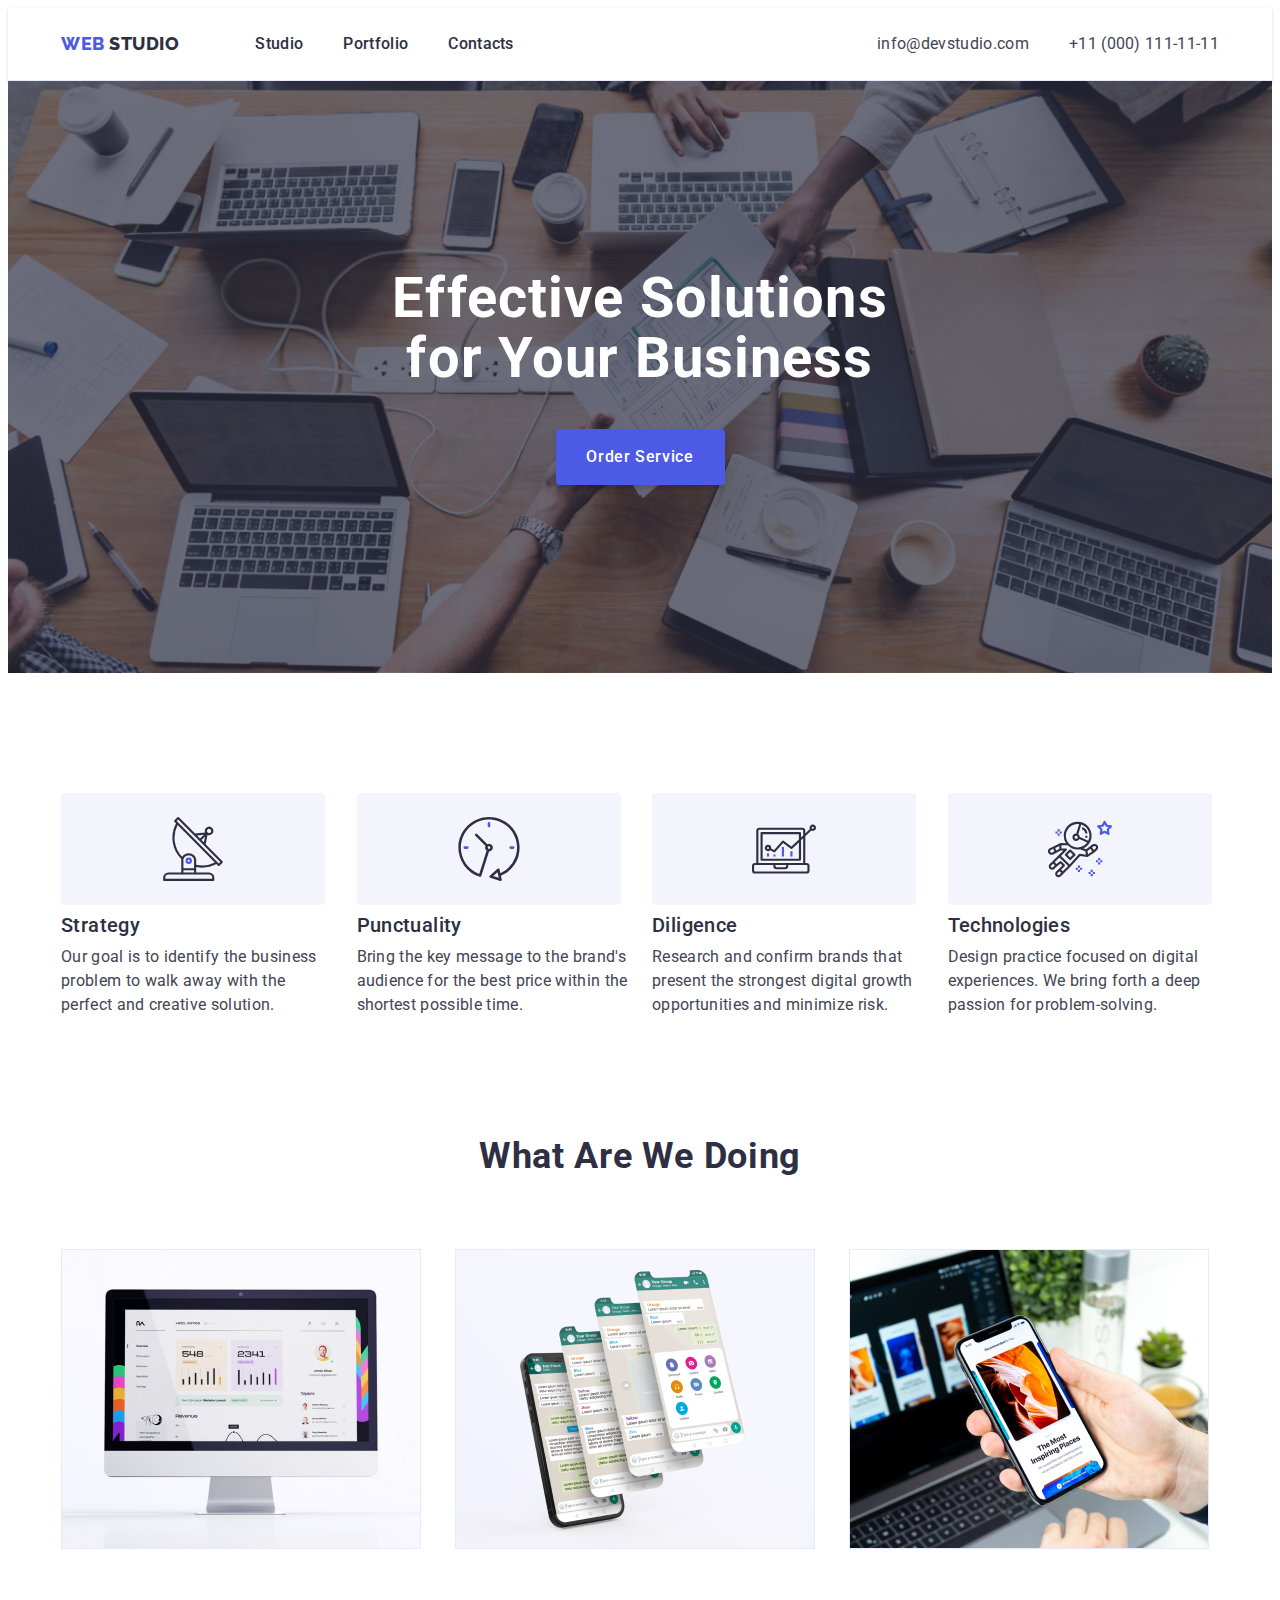
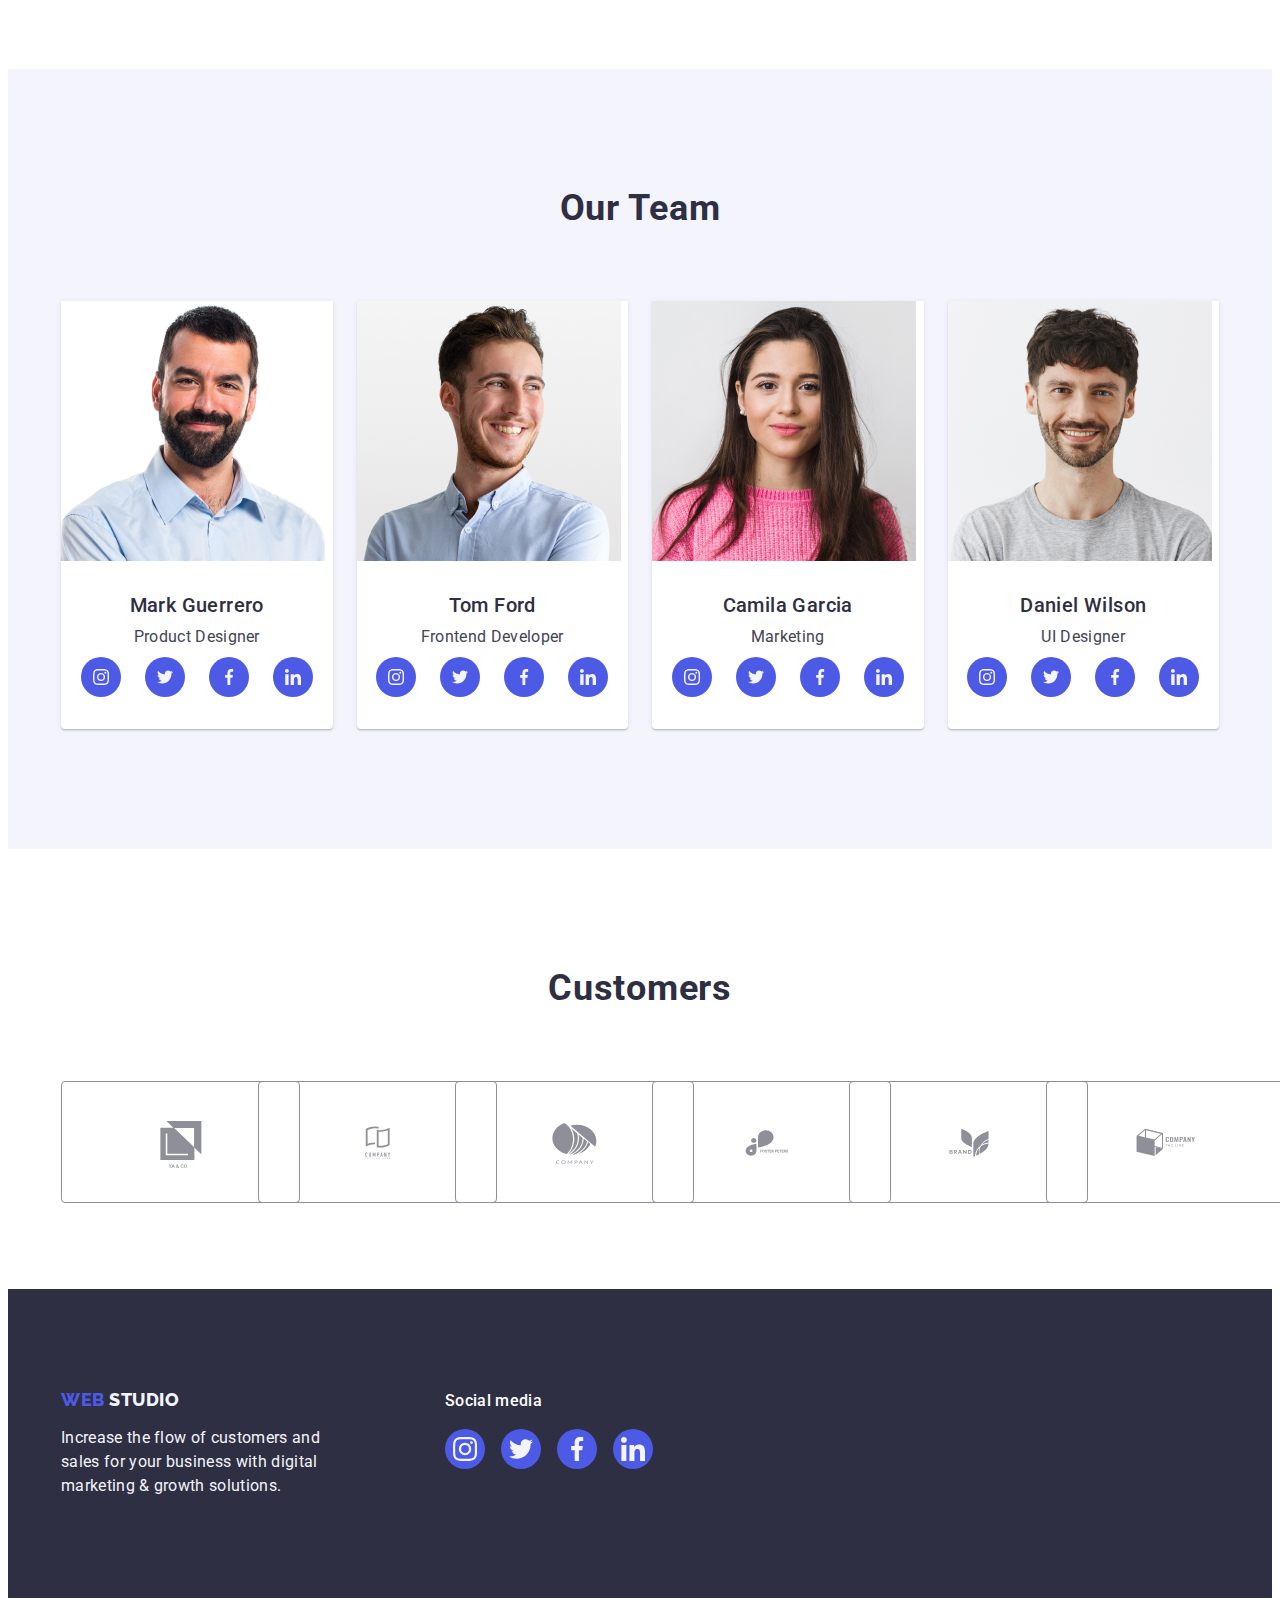
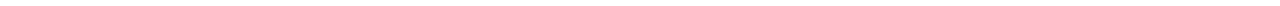
==== index.html @ b8534a58 "start" ====
<!DOCTYPE html>
<html lang="en">

<head>
    <meta charset="UTF-8">
    <meta http-equiv="X-UA-Compatible" content="IE=edge">
    <meta name="viewport" content="width=device-width, initial-scale=1.0">
    <title>WebStudio</title>

    <link rel="stylesheet" href="https://cdnjs.cloudflare.com/ajax/libs/modern-normalize/2.0.0/modern-normalize.min.css"
        integrity="sha512-4xo8blKMVCiXpTaLzQSLSw3KFOVPWhm/TRtuPVc4WG6kUgjH6J03IBuG7JZPkcWMxJ5huwaBpOpnwYElP/m6wg=="
        crossorigin="anonymous" referrerpolicy="no-referrer">
    <link rel="stylesheet" href="./css/styles.css">
    <link rel="preconnect" href="https://fonts.googleapis.com">
    <link rel="preconnect" href="https://fonts.gstatic.com" crossorigin>
    <link href="https://fonts.googleapis.com/css2?family=Raleway:wght@800&family=Roboto:wght@400;500;700&display=swap"
        rel="stylesheet">
</head>

<body>
    <header class="header">
        <div class="container header-cont">
            <nav class="header-nav">
                <a href="./index.html" class="web-logo link">
                    Web
                    <span class="logo-studio">Studio</span>
                </a>
                <ul class="nav-list list">
                    <li class="nav-list-item"><a href="./index.html" class="nav-item-text link"> Studio</a></li>
                    <li class="nav-list-item"><a href="./portfolio.html" class="nav-item-text link">Portfolio</a> </li>
                    <li class="nav-list-item"><a href="" class="nav-item-text link"> Contacts</a></li>
                </ul>
            </nav>
            <address class="address">
                <ul class="adress-list list">
                    <li class="adress-list-item"> <a href="mailto:info@devstudio.com"
                            class="adress-item-text link">info@devstudio.com</a></li>
                    <li class="adress-list-item"> <a href="tel:+110001111111" class="adress-item-text link">+11 (000)
                            111-11-11</a></li>
                </ul>
            </address>
        </div>
    </header>

    <main>

        <section class="welcome-content">
            <div class="container">
                <h1 class="welcome-title">Effective Solutions for Your Business</h1>
                <button type="button" class="top-button button">Order Service</button>
            </div>
        </section>

        <section class="benefits">
            <div class="container">
                <h2 class="hidden-text">smthng</h2>
                <ul class="benefits-list list">
                    <li class="benefits-list-item">
                        <div class="beefits-icon-bg">
                            <svg class="benefits-icon" width="64" height="64">
                                <use href="./images/icons.svg#icon-antenna"></use>
                            </svg>
                        </div>
                        <h3 class="benefits-item-title">Strategy</h3>
                        <p class="benefits-item-text">Our goal is to identify the business problem to walk away with the
                            perfect and creative solution.
                        </p>
                    </li>
                    <li class="benefits-list-item">
                        <div class="beefits-icon-bg">
                            <svg class="benefits-icon" width="64" height="64">
                                <use href="./images/icons.svg#icon-clock"></use>
                            </svg>
                        </div>
                        <h3 class="benefits-item-title">Punctuality</h3>
                        <p class="benefits-item-text">Bring the key message to the brand's audience for the best price
                            within the shortest possible
                            time.
                        </p>
                    </li>
                    <li class="benefits-list-item">
                        <div class="beefits-icon-bg">
                            <svg class="benefits-icon" width="64" height="64">
                                <use href="./images/icons.svg#icon-diagram"></use>
                            </svg>
                        </div>
                        <h3 class="benefits-item-title">Diligence</h3>
                        <p class="benefits-item-text">Research and confirm brands that present the strongest digital
                            growth
                            opportunities and minimize
                            risk.</p>
                    </li>
                    <li class="benefits-list-item">
                        <div class="beefits-icon-bg">
                            <svg class="benefits-icon" width="64" height="64">
                                <use href="./images/icons.svg#icon-astronaut"></use>
                            </svg>
                        </div>
                        <h3 class="benefits-item-title">Technologies</h3>
                        <p class="benefits-item-text">Design practice focused on digital experiences. We bring forth a
                            deep
                            passion for
                            problem-solving.
                        </p>
                    </li>
                </ul>
            </div>
        </section>

        <section class="examples">
            <div class="container">
                <h2 class="examples-title">What are we doing</h2>
                <ul class="example-list list">
                    <li class="example-list-item"><img src="./images/img_1.jpg" alt="img1" width="360"></li>
                    <li class="example-list-item"><img src="./images/img_2.jpg" alt="img2" width="360"></li>
                    <li class="example-list-item"><img src="./images/img_3.jpg" alt="img3" width="360"></li>
                </ul>
            </div>
        </section>

        <section class="team">
            <div class="container">
                <h2 class="team-title">Our Team</h2>
                <ul class="team-list list">
                    <li class="team-list-item">
                        <img src="./images/portrait1.jpg" alt="portrait1" width="264">
                        <div class="team-item-cont">
                            <h3 class="team-item-title">Mark Guerrero</h3>
                            <p class="team-item-text">Product Designer</p>
                            <ul class="team-soc-list list">
                                <li class="team-soc-item"><a href="" class="team-soc-link link" target="_blank"
                                        rel="noopener norefferer">
                                        <svg class="team-soc-icon" width="16" height="16">
                                            <use href="./images/icons.svg#icon-instagram"></use>
                                        </svg></a></li>
                                <li class="team-soc-item"><a href="" class="team-soc-link link" target="_blank"
                                        rel="noopener norefferer"><svg class="team-soc-icon" width="16" height="16">
                                            <use href="./images/icons.svg#icon-twitter"></use>
                                        </svg></a></li>
                                <li class="team-soc-item"><a href="" class="team-soc-link link" target="_blank"
                                        rel="noopener norefferer"><svg class="team-soc-icon" width="16" height="16">
                                            <use href="./images/icons.svg#icon-facebook"></use>
                                        </svg></a></li>
                                <li class="team-soc-item"><a href="" class="team-soc-link link" target="_blank"
                                        rel="noopener norefferer"><svg class="team-soc-icon" width="16" height="16">
                                            <use href="./images/icons.svg#icon-linkedin"></use>
                                        </svg></a></li>
                            </ul>
                        </div>
                    </li>
                    <li class="team-list-item">
                        <img src="./images/portrait2.jpg" alt="portrait2" width="264">
                        <div class="team-item-cont">
                            <h3 class="team-item-title">Tom Ford</h3>
                            <p class="team-item-text">Frontend Developer</p>
                            <ul class="team-soc-list list">
                                <li class="team-soc-item"><a href="" class="team-soc-link link" target="_blank"
                                        rel="noopener norefferer">
                                        <svg class="team-soc-icon" width="16" height="16">
                                            <use href="./images/icons.svg#icon-instagram"></use>
                                        </svg></a></li>
                                <li class="team-soc-item"><a href="" class="team-soc-link link" target="_blank"
                                        rel="noopener norefferer"><svg class="team-soc-icon" width="16" height="16">
                                            <use href="./images/icons.svg#icon-twitter"></use>
                                        </svg></a></li>
                                <li class="team-soc-item"><a href="" class="team-soc-link link" target="_blank"
                                        rel="noopener norefferer"><svg class="team-soc-icon" width="16" height="16">
                                            <use href="./images/icons.svg#icon-facebook"></use>
                                        </svg></a></li>
                                <li class="team-soc-item"><a href="" class="team-soc-link link" target="_blank"
                                        rel="noopener norefferer"><svg class="team-soc-icon" width="16" height="16">
                                            <use href="./images/icons.svg#icon-linkedin"></use>
                                        </svg></a></li>
                            </ul>
                        </div>
                    </li>
                    <li class="team-list-item">
                        <img src="./images/portrait3.jpg" alt="portrait3" width="264">
                        <div class="team-item-cont">
                            <h3 class="team-item-title">Camila Garcia</h3>
                            <p class="team-item-text">Marketing</p>
                            <ul class="team-soc-list list">
                                <li class="team-soc-item"><a href="" class="team-soc-link link" target="_blank"
                                        rel="noopener norefferer">
                                        <svg class="team-soc-icon" width="16" height="16">
                                            <use href="./images/icons.svg#icon-instagram"></use>
                                        </svg></a></li>
                                <li class="team-soc-item"><a href="" class="team-soc-link link" target="_blank"
                                        rel="noopener norefferer"><svg class="team-soc-icon" width="16" height="16">
                                            <use href="./images/icons.svg#icon-twitter"></use>
                                        </svg></a></li>
                                <li class="team-soc-item"><a href="" class="team-soc-link link" target="_blank"
                                        rel="noopener norefferer"><svg class="team-soc-icon" width="16" height="16">
                                            <use href="./images/icons.svg#icon-facebook"></use>
                                        </svg></a></li>
                                <li class="team-soc-item"><a href="" class="team-soc-link link" target="_blank"
                                        rel="noopener norefferer"><svg class="team-soc-icon" width="16" height="16">
                                            <use href="./images/icons.svg#icon-linkedin"></use>
                                        </svg></a></li>
                            </ul>
                        </div>
                    </li>
                    <li class="team-list-item">
                        <img src="./images/portrait4.jpg" alt="portrait4" width="264">
                        <div class="team-item-cont">
                            <h3 class="team-item-title">Daniel Wilson</h3>
                            <p class="team-item-text">UI Designer</p>
                            <ul class="team-soc-list list">
                                <li class="team-soc-item"><a href="" class="team-soc-link link" target="_blank"
                                        rel="noopener norefferer">
                                        <svg class="team-soc-icon" width="16" height="16">
                                            <use href="./images/icons.svg#icon-instagram"></use>
                                        </svg></a></li>
                                <li class="team-soc-item"><a href="" class="team-soc-link link" target="_blank"
                                        rel="noopener norefferer"><svg class="team-soc-icon" width="16" height="16">
                                            <use href="./images/icons.svg#icon-twitter"></use>
                                        </svg></a></li>
                                <li class="team-soc-item"><a href="" class="team-soc-link link" target="_blank"
                                        rel="noopener norefferer"><svg class="team-soc-icon" width="16" height="16">
                                            <use href="./images/icons.svg#icon-facebook"></use>
                                        </svg></a></li>
                                <li class="team-soc-item"><a href="" class="team-soc-link link" target="_blank"
                                        rel="noopener norefferer"><svg class="team-soc-icon" width="16" height="16">
                                            <use href="./images/icons.svg#icon-linkedin"></use>
                                        </svg></a></li>
                            </ul>
                        </div>
                    </li>
                </ul>
            </div>
        </section>

        <section class="customers">
            <div class="container customers-container">
                <h2 class="customers-title">Customers</h2>
                <ul class="customers-list list">
                    <li class="customers-item">
                        <a href="" class="customers-link link">
                            <svg class="customers-icon" width="104" height="56">
                                <use href="./images/icons.svg#icon-logo1"></use>
                            </svg>
                        </a>
                    </li>
                    <li class="customers-item">
                        <a href="" class="customers-link link">
                            <svg class="customers-icon" width="104" height="56">
                                <use href="./images/icons.svg#icon-logo2"></use>
                            </svg>
                        </a>
                    </li>
                    <li class="customers-item">
                        <a href="" class="customers-link link">
                            <svg class="customers-icon" width="104" height="56">
                                <use href="./images/icons.svg#icon-logo3"></use>
                            </svg>
                        </a>
                    </li>
                    <li class="customers-item">
                        <a href="" class="customers-link link">
                            <svg class="customers-icon" width="104" height="56">
                                <use href="./images/icons.svg#icon-logo4"></use>
                            </svg>
                        </a>
                    </li>
                    <li class="customers-item">
                        <a href="" class="customers-link link">
                            <svg class="customers-icon" width="104" height="56">
                                <use href="./images/icons.svg#icon-logo5"></use>
                            </svg>
                        </a>
                    </li>
                    <li class="customers-item">
                        <a href="" class="customers-link link">
                            <svg class="customers-icon" width="104" height="56">
                                <use href="./images/icons.svg#icon-logo6"></use>
                            </svg>
                        </a>
                    </li>
                </ul>
            </div>
        </section>

    </main>

    <footer class="footer">
        <div class="container container-footer">
            <div class="footer-info">
                <a href="./index.html" class="web-logo-footer web-logo link">
                    Web
                    <span class="logo-studio">Studio</span>
                </a>
                <p class="footer-text">Increase the flow of customers and sales for your business with digital marketing
                    &
                    growth solutions. </p>
            </div>
            <div class="footer-soc">
                <p class="footer-text footer-soc-text">Social media</p>
                <ul class="footer-soc-list list">
                    <li class="footer-soc-item"><a href="" class="footer-soc-link link" target="_blank"
                            rel="noopener norefferer">
                            <svg class="footer-soc-icon" width="24" height="24">
                                <use href="./images/icons.svg#icon-instagram"></use>
                            </svg></a></li>
                    <li class="footer-soc-item"><a href="" class="footer-soc-link link" target="_blank"
                            rel="noopener norefferer">
                            <svg class="footer-soc-icon" width="24" height="24">
                                <use href="./images/icons.svg#icon-twitter"></use>
                            </svg></a></li>
                    <li class="footer-soc-item"><a href="" class="footer-soc-link link" target="_blank"
                            rel="noopener norefferer">
                            <svg class="footer-soc-icon" width="24" height="24">
                                <use href="./images/icons.svg#icon-facebook"></use>
                            </svg></a></li>
                    <li class="footer-soc-item"><a href="" class="footer-soc-link link" target="_blank"
                            rel="noopener norefferer">
                            <svg class="footer-soc-icon" width="24" height="24">
                                <use href="./images/icons.svg#icon-linkedin"></use>
                            </svg></a></li>
                </ul>
            </div>
        </div>
    </footer>

</body>

</html>
---- css/styles.css ----
:root {
    --pressed-state-color: #404BBF;
}

body {
    font-family: 'Roboto', sans-serif;
    color: #434455;
    background-color: #fff;
}

p,
h1,
h2,
h3,
h4,
h5,
h6,
ul,
ol {
    margin: 0;
    padding: 0;
}

img {
    display: block;
}

.link {
    text-decoration: none;
}

.list {
    list-style: none;
}

.container {
    width: 1158px;
    padding: 0 15px 0;
    margin: 0 auto;
}

/* HEADER */

.header {
    border-bottom: 1px solid #e7e9fc;
    display: flex;
    box-shadow: 0px 2px 1px rgba(46, 47, 66, 0.08), 0px 1px 1px rgba(46, 47, 66, 0.16), 0px 1px 6px rgba(46, 47, 66, 0.08);
}

.header-cont {
    display: flex;
}

.web-logo {
    font-family: 'Raleway', sans-serif;
    font-weight: 800;
    font-style: normal;
    font-size: 18px;
    line-height: 1.17;
    letter-spacing: 0.03em;
    text-transform: uppercase;
    color: #4D5AE5;
    margin-right: 76px;
}

.logo-studio {
    color: #2E2F42;
}

.header-nav {
    align-items: center;
    display: flex;

}

.nav-list {
    display: flex;
    gap: 40px;

}

.nav-list-item {}

.nav-item-text {
    font-weight: 500;
    font-size: 16px;
    line-height: 1.5;
    letter-spacing: 0.02em;
    color: #2E2F42;
    padding: 24px 0;
}


.address {
    font-style: normal;
    display: flex;
    margin-left: auto;

}

.adress-list {
    padding: 24px 0;
    display: flex;
    gap: 40px;
}

.adress-list-item {}

.adress-item-text {
    font-style: normal;
    font-weight: 400;
    font-size: 16px;
    line-height: 1.5;
    letter-spacing: 0.02em;
    color: #434455;
    padding: 24px 0;
}

.nav-item-text:hover,
.nav-item-text:focus,
.adress-item-text:hover,
.adress-item-text:focus {
    color: #404BBF;
    border-bottom: 4px solid #404BBF;
    border-radius: 2px;
}

/* WELCOME CONTENT */

.welcome-content {
    background-color: #2E2F42;
    background-image: linear-gradient(rgba(46, 47, 66, 0.70), rgba(46, 47, 66, 0.70)), url(../images/welcome-img.jpg);
    background-repeat: no-repeat;
    background-position: center;
    background-size: cover;
    display: flex;
    max-width: 1440px;
    max-height: 600px;
    margin: 0 auto;
    padding: 188px 0 188px;
}

.welcome-title {
    font-size: 56px;
    line-height: 1.07;
    text-align: center;
    letter-spacing: 0.02em;
    color: #FFFFFF;
    margin: auto;
    margin-bottom: 40px;
    max-width: 496px;

}

.button {
    display: block;
    margin: 0 auto;
}

.top-button {
    font-family: 'Roboto', sans-serif;
    font-style: normal;
    font-weight: 500;
    font-size: 16px;
    line-height: 1.5;
    letter-spacing: 0.04em;
    color: #FFFFFF;
    background: #4D5AE5;
    cursor: pointer;
    box-shadow: 0px 4px 4px rgba(0, 0, 0, 0.15);
    border: none;
    border-radius: 4px;
    min-width: 169px;
    height: 56px;
}

.top-button:hover,
.top-button:focus {
    background: #404BBF;
}

/* BENEFITS*/

.benefits {
    padding: 120px 0;
}

.hidden-text {
    position: absolute;
    width: 1px;
    height: 1px;
    margin: -1px;
    border: 0;
    padding: 0;

    white-space: nowrap;
    clip-path: inset(100%);
    clip: rect(0 0 0 0);
    overflow: hidden;
}

.benefits-list {
    display: flex;
    gap: 24px
}

.benefits-list-item {
    width: calc((100% - 72px) / 4);
}

.beefits-icon-bg {
    width: 264px;
    height: 112px;
    border-radius: 4px;
    background-color: #F4F4FD;
    display: flex;
    align-items: center;
    justify-content: center;
    margin-bottom: 8px;
}

.benefits-icon {
    margin: 24px 100px;
    width: 64px;
    height: 64px;
}

.benefits-item-title {
    font-weight: 500;
    font-size: 20px;
    line-height: 1.2;
    letter-spacing: 0.02em;
    color: #2E2F42;
    margin-bottom: 8px;
}

.benefits-item-text {
    font-size: 16px;
    line-height: 1.5;
    letter-spacing: 0.02em;
    color: #434455;
}

/* EXAMPLES */

.examples {
    padding-bottom: 120px;
}

.examples-title {
    font-weight: 700;
    font-size: 36px;
    line-height: 1.11;
    text-align: center;
    letter-spacing: 0.02em;
    text-transform: capitalize;
    color: #2E2F42;
    margin-bottom: 72px;
}

.example-list {
    display: flex;
    gap: 24px;
}

.example-list-item {
    width: calc((100% - 48px) / 3);
}

/* TEAM */

.team {
    background-color: #F4F4FD;
    padding: 120px 0 120px;
}

.team-title {
    font-weight: 700;
    font-size: 36px;
    line-height: 1.11;
    text-align: center;
    letter-spacing: 0.02em;
    text-transform: capitalize;
    color: #2E2F42;
    margin-bottom: 72px;
}

.team-list {
    display: flex;
    gap: 24px;
}

.team-list-item {
    background-color: #FFFFFF;
    box-shadow: 0px 1px 6px rgba(46, 47, 66, 0.08), 0px 1px 1px rgba(46, 47, 66, 0.16), 0px 2px 1px rgba(46, 47, 66, 0.08);
    border-radius: 0px 0px 4px 4px;
    width: calc((100% - 72px) / 4);
    min-height: 380px;
}

.team-item-cont {
    padding: 32px 16px;
}

.team-item-title {
    font-weight: 500;
    font-size: 20px;
    line-height: 1.2;
    text-align: center;
    letter-spacing: 0.02em;
    color: #2E2F42;
    margin-bottom: 8px;
}

.team-item-text {
    font-size: 16px;
    line-height: 1.5;
    text-align: center;
    letter-spacing: 0.02em;
    color: #434455;
    margin-bottom: 8px;
}

.team-soc-list {
    display: flex;
    justify-content: center;
    gap: 24px;
}

.team-soc-item {
    width: 40px;
    height: 40px;

}

.team-soc-link {
    display: flex;
    width: 100%;
    height: 100%;
    background-color: #4D5AE5;
    border-radius: 50%;
    align-items: center;
    justify-content: center;
}

.team-soc-icon {
    width: 16px;
    height: 16px;
    fill: #F4F4FD;
}

.team-soc-link:hover,
.team-soc-link:focus {
    background-color: #404BBF;
}

/* CUSTOMERS */

.customers {
    padding-top: 120px;
    padding-bottom: 120px;
}

.customers-container {}

.customers-title {
    font-weight: 700;
    font-size: 36px;
    line-height: 1.11;
    text-align: center;
    letter-spacing: 0.02em;
    text-transform: capitalize;
    color: #2E2F42;
    margin-bottom: 72px;
}


.customers-list {
    display: flex;
    gap: 24px;
}

.customers-item {
    width: calc((100% - 120px) / 6);
    height: 88px;
}

.customers-link {
    width: 100%;
    height: 100%;
    border: 1px solid #8E8F99;
    border-radius: 4px;
    display: flex;
    align-items: center;
    justify-content: center;
    padding: 16px 32px;
    color: #8E8F99;
}

.customers-link:hover,
.customers-link:focus {
    border-color: #404BBF;
    color: #404BBF;
}

.customers-icon {
    width: 104px;
    height: 56px;
    fill: currentColor
}

/* ------- FOOTER ------- */

.footer {
    background-color: #2E2F42;
    padding: 100px 0;
}

.container-footer {
    display: flex;
    align-items: baseline;
}

footer [class="logo-studio"] {
    color: #F4F4FD;
}

.web-logo-footer {
    display: inline-block;
    margin-bottom: 16px;
}

.footer-text {
    font-size: 16px;
    line-height: 1.5;
    letter-spacing: 0.02em;
    color: #F4F4FD;
    width: 264px;
}

.footer-info {
    margin-right: 120px;
}

.footer-soc-text {
    font-weight: 500;
    margin-bottom: 16px;
    color: #FFFFFF;
}

.footer-soc-list {
    display: flex;
    gap: 16px;
}

.footer-soc-item {
    width: 40px;
    height: 40px;
}

.footer-soc-link {
    display: flex;
    width: 100%;
    height: 100%;
    background-color: #4D5AE5;
    border-radius: 50%;
    align-items: center;
    justify-content: center;
}

.footer-soc-icon {
    width: 24px;
    height: 24px;
    fill: #F4F4FD;
}

.footer-soc-link:hover,
.footer-soc-link:focus {
    background-color: #31D0AA;
}

/* PORTFOLIO */

.filtr {}

.button-list {
    display: flex;
    gap: 24px;
    margin-bottom: 72px;
    justify-content: center;
}

.filtr-button {
    font-family: 'Roboto', sans-serif;
    font-weight: 500;
    font-size: 16px;
    line-height: 1.5;
    text-align: center;
    letter-spacing: 0.04em;
    color: #4D5AE5;
    background-color: #F4F4FD;
    cursor: pointer;
    border: 1px solid #E7E9FC;
    border-radius: 4px;
    padding: 12px 24px;
    min-width: 70px;
    height: 48px;
}

.filtr-button:hover,
.filtr-button:focus {
    color: #ffffff;
    background: #404BBF;
    border: 1px solid transparent;
    box-shadow: 0px 3px 1px rgba(0, 0, 0, 0.1), 0px 2px 1px rgba(0, 0, 0, 0.08), 0px 2px 2px rgba(0, 0, 0, 0.12);
}

.button {}

.services {
    padding: 96px 0 120px;
}

.services-card-list {}

.services-list {
    display: flex;
    flex-wrap: wrap;
    row-gap: 48px;
    column-gap: 24px;
}

.services-list-item {
    width: calc((100% - 48px) / 3);
}

.services-link {
    display: block;
}

.services-link:hover,
.services-link:focus {
    box-shadow: 0px 2px 1px 0px rgba(46, 47, 66, 0.08), 0px 1px 1px 0px rgba(46, 47, 66, 0.16), 0px 1px 6px 0px rgba(46, 47, 66, 0.08);
}

.servises-card-text {
    border: 1px solid #E7E9FC;
    padding: 32px 16px;
    border-top: none;
}

.services-item-title {
    font-weight: 500;
    font-size: 20px;
    line-height: 1.2;
    letter-spacing: 0.02em;
    color: #2E2F42;
    margin-bottom: 8px;

}

.services-item-text {
    font-size: 16px;
    line-height: 1.5;
    letter-spacing: 0.02em;
    color: #434455;
}
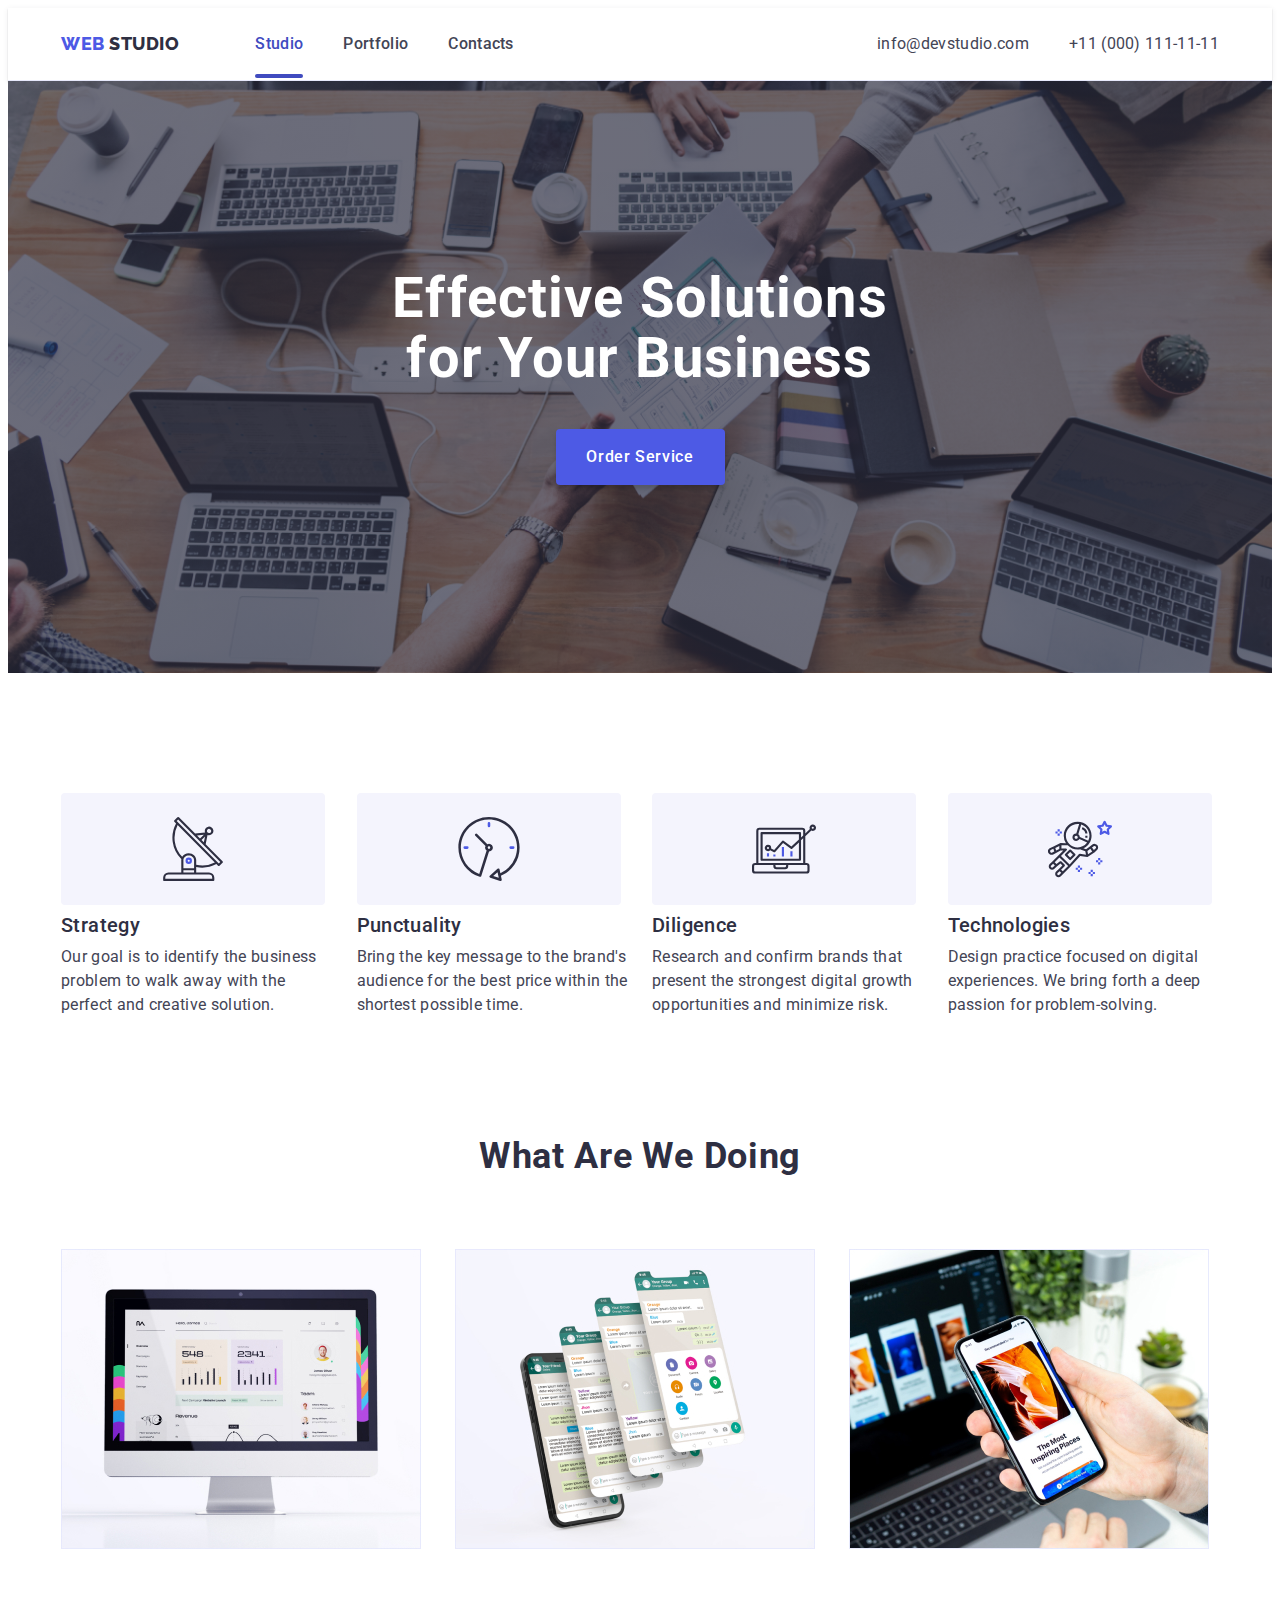
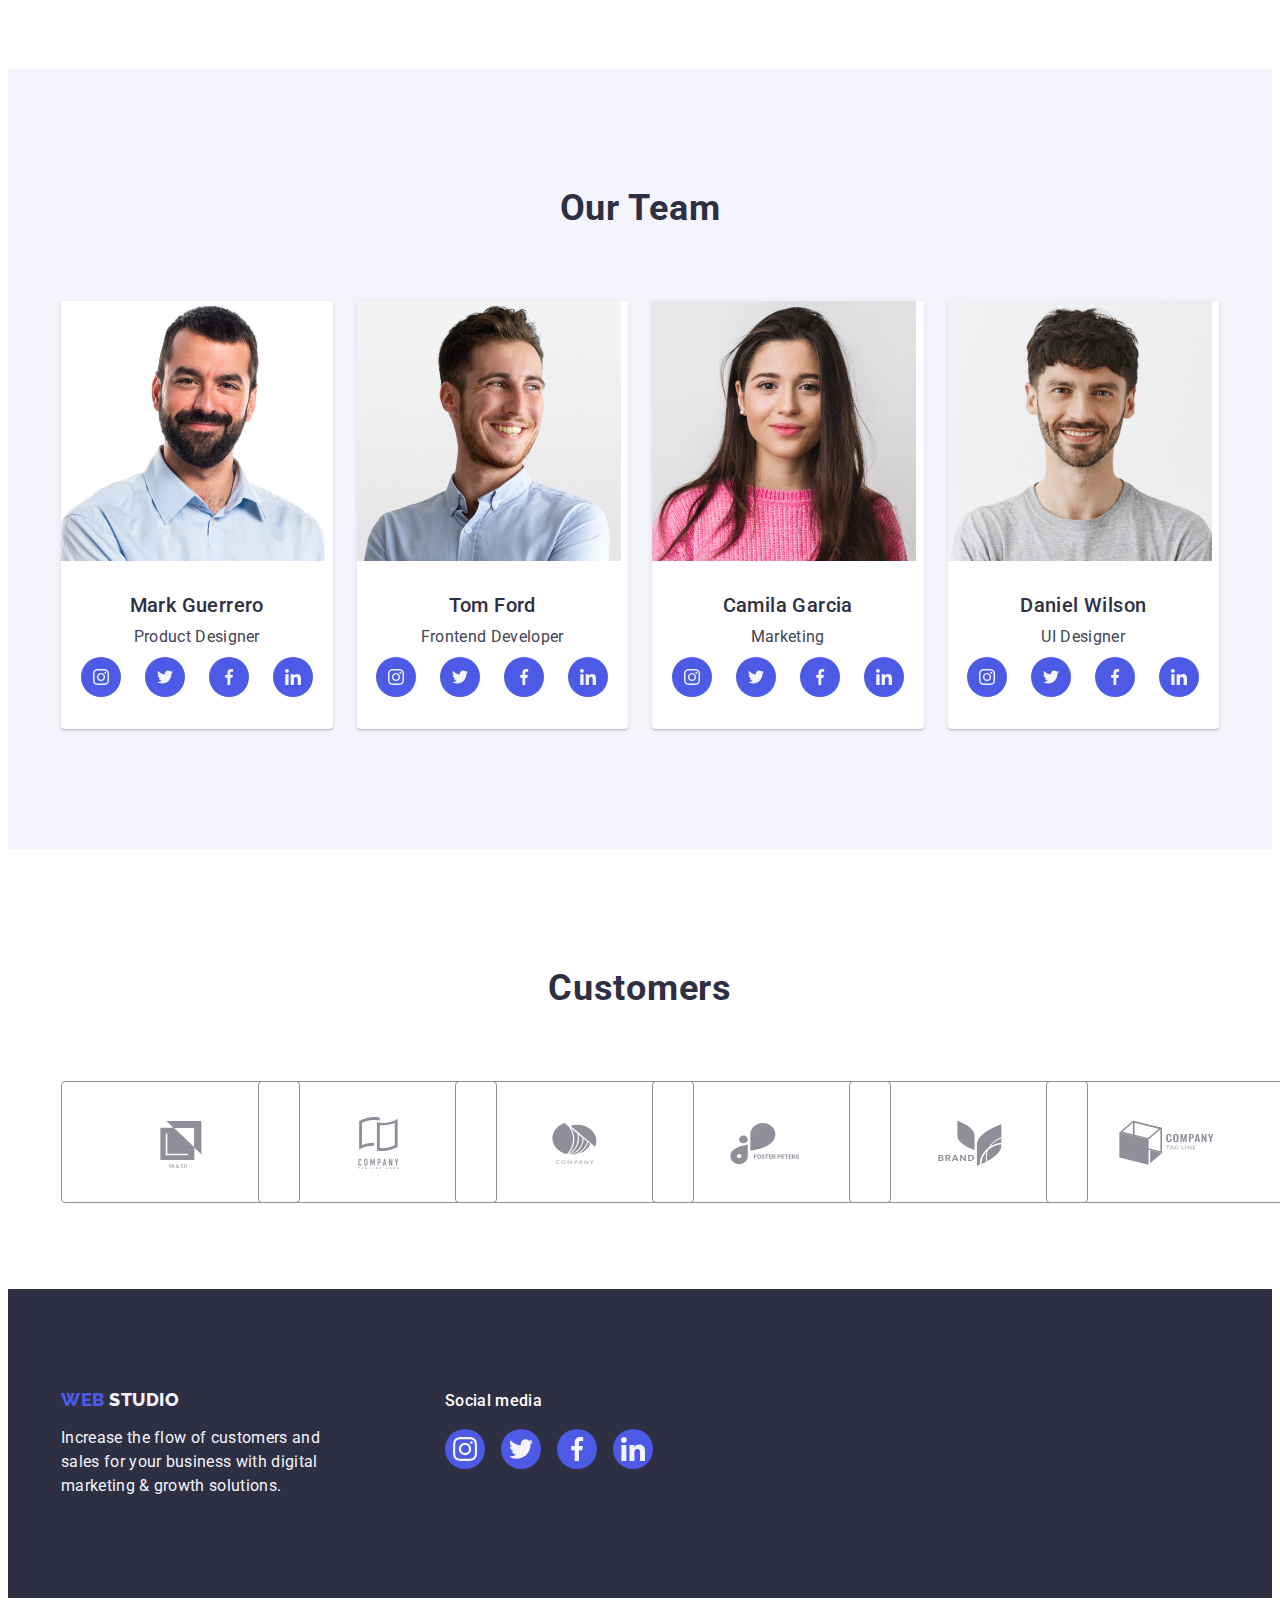
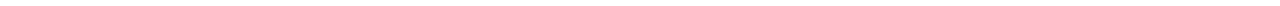
==== commit a4d20ee0: "upd4" ====
--- a/index.html
+++ b/index.html
@@ -26,7 +26,7 @@
                     <span class="logo-studio">Studio</span>
                 </a>
                 <ul class="nav-list list">
-                    <li class="nav-list-item"><a href="./index.html" class="nav-item-text link"> Studio</a></li>
+                    <li class="nav-list-item "><a href="./index.html" class="nav-item-text link active"> Studio</a></li>
                     <li class="nav-list-item"><a href="./portfolio.html" class="nav-item-text link">Portfolio</a> </li>
                     <li class="nav-list-item"><a href="" class="nav-item-text link"> Contacts</a></li>
                 </ul>
@@ -47,7 +47,7 @@
         <section class="welcome-content">
             <div class="container">
                 <h1 class="welcome-title">Effective Solutions for Your Business</h1>
-                <button type="button" class="top-button button">Order Service</button>
+                <button type="button" class="top-button button" data-modal-open>Order Service</button>
             </div>
         </section>
 
@@ -237,42 +237,42 @@
                     <li class="customers-item">
                         <a href="" class="customers-link link">
                             <svg class="customers-icon" width="104" height="56">
-                                <use href="./images/icons.svg#icon-logo1"></use>
-                            </svg>
-                        </a>
-                    </li>
-                    <li class="customers-item">
-                        <a href="" class="customers-link link">
-                            <svg class="customers-icon" width="104" height="56">
-                                <use href="./images/icons.svg#icon-logo2"></use>
-                            </svg>
-                        </a>
-                    </li>
-                    <li class="customers-item">
-                        <a href="" class="customers-link link">
-                            <svg class="customers-icon" width="104" height="56">
-                                <use href="./images/icons.svg#icon-logo3"></use>
-                            </svg>
-                        </a>
-                    </li>
-                    <li class="customers-item">
-                        <a href="" class="customers-link link">
-                            <svg class="customers-icon" width="104" height="56">
-                                <use href="./images/icons.svg#icon-logo4"></use>
-                            </svg>
-                        </a>
-                    </li>
-                    <li class="customers-item">
-                        <a href="" class="customers-link link">
-                            <svg class="customers-icon" width="104" height="56">
-                                <use href="./images/icons.svg#icon-logo5"></use>
-                            </svg>
-                        </a>
-                    </li>
-                    <li class="customers-item">
-                        <a href="" class="customers-link link">
-                            <svg class="customers-icon" width="104" height="56">
-                                <use href="./images/icons.svg#icon-logo6"></use>
+                                <use href="./images/icons.svg#icon-logo-1"></use>
+                            </svg>
+                        </a>
+                    </li>
+                    <li class="customers-item">
+                        <a href="" class="customers-link link">
+                            <svg class="customers-icon" width="104" height="56">
+                                <use href="./images/icons.svg#icon-logo-2"></use>
+                            </svg>
+                        </a>
+                    </li>
+                    <li class="customers-item">
+                        <a href="" class="customers-link link">
+                            <svg class="customers-icon" width="104" height="56">
+                                <use href="./images/icons.svg#icon-logo-3"></use>
+                            </svg>
+                        </a>
+                    </li>
+                    <li class="customers-item">
+                        <a href="" class="customers-link link">
+                            <svg class="customers-icon" width="104" height="56">
+                                <use href="./images/icons.svg#icon-logo-4"></use>
+                            </svg>
+                        </a>
+                    </li>
+                    <li class="customers-item">
+                        <a href="" class="customers-link link">
+                            <svg class="customers-icon" width="104" height="56">
+                                <use href="./images/icons.svg#icon-logo-5"></use>
+                            </svg>
+                        </a>
+                    </li>
+                    <li class="customers-item">
+                        <a href="" class="customers-link link">
+                            <svg class="customers-icon" width="104" height="56">
+                                <use href="./images/icons.svg#icon-logo-6"></use>
                             </svg>
                         </a>
                     </li>
@@ -321,6 +321,18 @@
         </div>
     </footer>
 
+    <div class="backdrop is-hidden" data-modal>
+        <div class="modal">
+            <button type="button" class="modal-close" data-modal-close>
+                <svg class="modal-close-icon" width="8" height="8">
+                    <use href="./images/icons.svg#icon-close"></use>
+                </svg>
+            </button>
+        </div>
+    </div>
+
+    <script src="./js/modal.js"></script>
+
 </body>
 
 </html>--- a/css/styles.css
+++ b/css/styles.css
@@ -82,14 +82,33 @@
 .nav-list-item {}
 
 .nav-item-text {
+    position: relative;
     font-weight: 500;
     font-size: 16px;
     line-height: 1.5;
     letter-spacing: 0.02em;
-    color: #2E2F42;
+    color: #434455;
     padding: 24px 0;
-}
-
+    transition: color 250ms cubic-bezier(0.4, 0, 0.2, 1);
+}
+
+.nav-item-text.active::after {
+    content: '';
+    position: absolute;
+    left: 0;
+    bottom: 0;
+    bottom: -1px;
+    height: 4px;
+    width: 100%;
+    background-color: #404bbf;
+    border-radius: 2px;
+    display: block;
+}
+
+.active {
+    color: #404bbf;
+    position: relative;
+}
 
 .address {
     font-style: normal;
@@ -114,6 +133,7 @@
     letter-spacing: 0.02em;
     color: #434455;
     padding: 24px 0;
+    transition: color 250ms cubic-bezier(0.4, 0, 0.2, 1);
 }
 
 .nav-item-text:hover,
@@ -121,8 +141,6 @@
 .adress-item-text:hover,
 .adress-item-text:focus {
     color: #404BBF;
-    border-bottom: 4px solid #404BBF;
-    border-radius: 2px;
 }
 
 /* WELCOME CONTENT */
@@ -165,18 +183,19 @@
     line-height: 1.5;
     letter-spacing: 0.04em;
     color: #FFFFFF;
-    background: #4D5AE5;
+    background-color: #4D5AE5;
     cursor: pointer;
     box-shadow: 0px 4px 4px rgba(0, 0, 0, 0.15);
     border: none;
     border-radius: 4px;
     min-width: 169px;
     height: 56px;
+    transition: background-color 250ms cubic-bezier(0.4, 0, 0.2, 1);
 }
 
 .top-button:hover,
 .top-button:focus {
-    background: #404BBF;
+    background-color: #404BBF;
 }
 
 /* BENEFITS*/
@@ -341,6 +360,7 @@
     border-radius: 50%;
     align-items: center;
     justify-content: center;
+    transition: background-color 250ms cubic-bezier(0.4, 0, 0.2, 1);
 }
 
 .team-soc-icon {
@@ -395,6 +415,8 @@
     justify-content: center;
     padding: 16px 32px;
     color: #8E8F99;
+    transition: border-color 250ms cubic-bezier(0.4, 0, 0.2, 1), color 250ms cubic-bezier(0.4, 0, 0.2, 1);
+    ;
 }
 
 .customers-link:hover,
@@ -466,6 +488,7 @@
     border-radius: 50%;
     align-items: center;
     justify-content: center;
+    transition: background-color 250ms cubic-bezier(0.4, 0, 0.2, 1);
 }
 
 .footer-soc-icon {
@@ -505,6 +528,10 @@
     padding: 12px 24px;
     min-width: 70px;
     height: 48px;
+    transition: color 250ms cubic-bezier(0.4, 0, 0.2, 1),
+        background-color 250ms cubic-bezier(0.4, 0, 0.2, 1),
+        border-color 250ms cubic-bezier(0.4, 0, 0.2, 1),
+        box-shadow 250ms cubic-bezier(0.4, 0, 0.2, 1);
 }
 
 .filtr-button:hover,
@@ -532,15 +559,44 @@
 
 .services-list-item {
     width: calc((100% - 48px) / 3);
+
+}
+
+.services-link:hover .service-cover-text,
+.services-link:focus .service-cover-text {
+    transform: translateY(0%)
 }
 
 .services-link {
     display: block;
+    transition: box-shadow 250ms cubic-bezier(0.4, 0, 0.2, 1);
 }
 
 .services-link:hover,
 .services-link:focus {
     box-shadow: 0px 2px 1px 0px rgba(46, 47, 66, 0.08), 0px 1px 1px 0px rgba(46, 47, 66, 0.16), 0px 1px 6px 0px rgba(46, 47, 66, 0.08);
+}
+
+.service-cover-wrap {
+    position: relative;
+    width: 360px;
+    height: 300px;
+    overflow: hidden;
+}
+
+.service-cover-text {
+    position: absolute;
+    top: 0;
+    color: #F4F4FD;
+    font-size: 16px;
+    font-family: Roboto;
+    line-height: 1.5;
+    letter-spacing: 0.32px;
+    padding: 40px 32px;
+    background-color: #4D5AE5;
+    height: 100%;
+    transform: translateY(100%);
+    transition: transform 250ms cubic-bezier(0.4, 0, 0.2, 1);
 }
 
 .servises-card-text {
@@ -564,4 +620,69 @@
     line-height: 1.5;
     letter-spacing: 0.02em;
     color: #434455;
+}
+
+
+.backdrop {
+    position: fixed;
+    width: 100%;
+    height: 100%;
+    background-color: rgba(46, 47, 66, 0.40);
+    top: 0;
+    transition: opacity 250ms cubic-bezier(0.4, 0, 0.2, 1), visibility 250ms cubic-bezier(0.4, 0, 0.2, 1);
+}
+
+.modal {
+    position: absolute;
+    top: 50%;
+    left: 50%;
+    transform: translate(-50%, -50%) scale(1);
+    transition: transform 250ms cubic-bezier(0.4, 0, 0.2, 1);
+    width: 408px;
+    min-height: 584px;
+    border-radius: 4px;
+    background: #FCFCFC;
+    box-shadow: 0px 2px 1px 0px rgba(0, 0, 0, 0.20), 0px 1px 3px 0px rgba(0, 0, 0, 0.12), 0px 1px 1px 0px rgba(0, 0, 0, 0.14);
+    padding: 24px;
+}
+
+.backdrop.is-hidden .modal {
+    transform: translate(-50%, -50%) scale(0);
+}
+
+.modal-close {
+    width: 24px;
+    height: 24px;
+    border-radius: 50%;
+    border: 1px solid rgba(0, 0, 0, 0.10);
+    background: #E7E9FC;
+    color: #2E2F42;
+    display: flex;
+    align-items: center;
+    justify-content: center;
+    position: absolute;
+    top: 24px;
+    right: 24px;
+    padding: 0;
+    cursor: pointer;
+    transition: background-color 250ms cubic-bezier(0.4, 0, 0.2, 1), border 250ms cubic-bezier(0.4, 0, 0.2, 1);
+}
+
+.modal-close:hover,
+.modal-close:focus {
+    background-color: #404bbf;
+    border: none;
+    color: #fff;
+}
+
+.modal-close-icon {
+    fill: currentColor;
+    transition: fill 250ms cubic-bezier(0.4, 0, 0.2, 1);
+}
+
+
+.is-hidden {
+    visibility: hidden;
+    opacity: 0;
+    pointer-events: none;
 }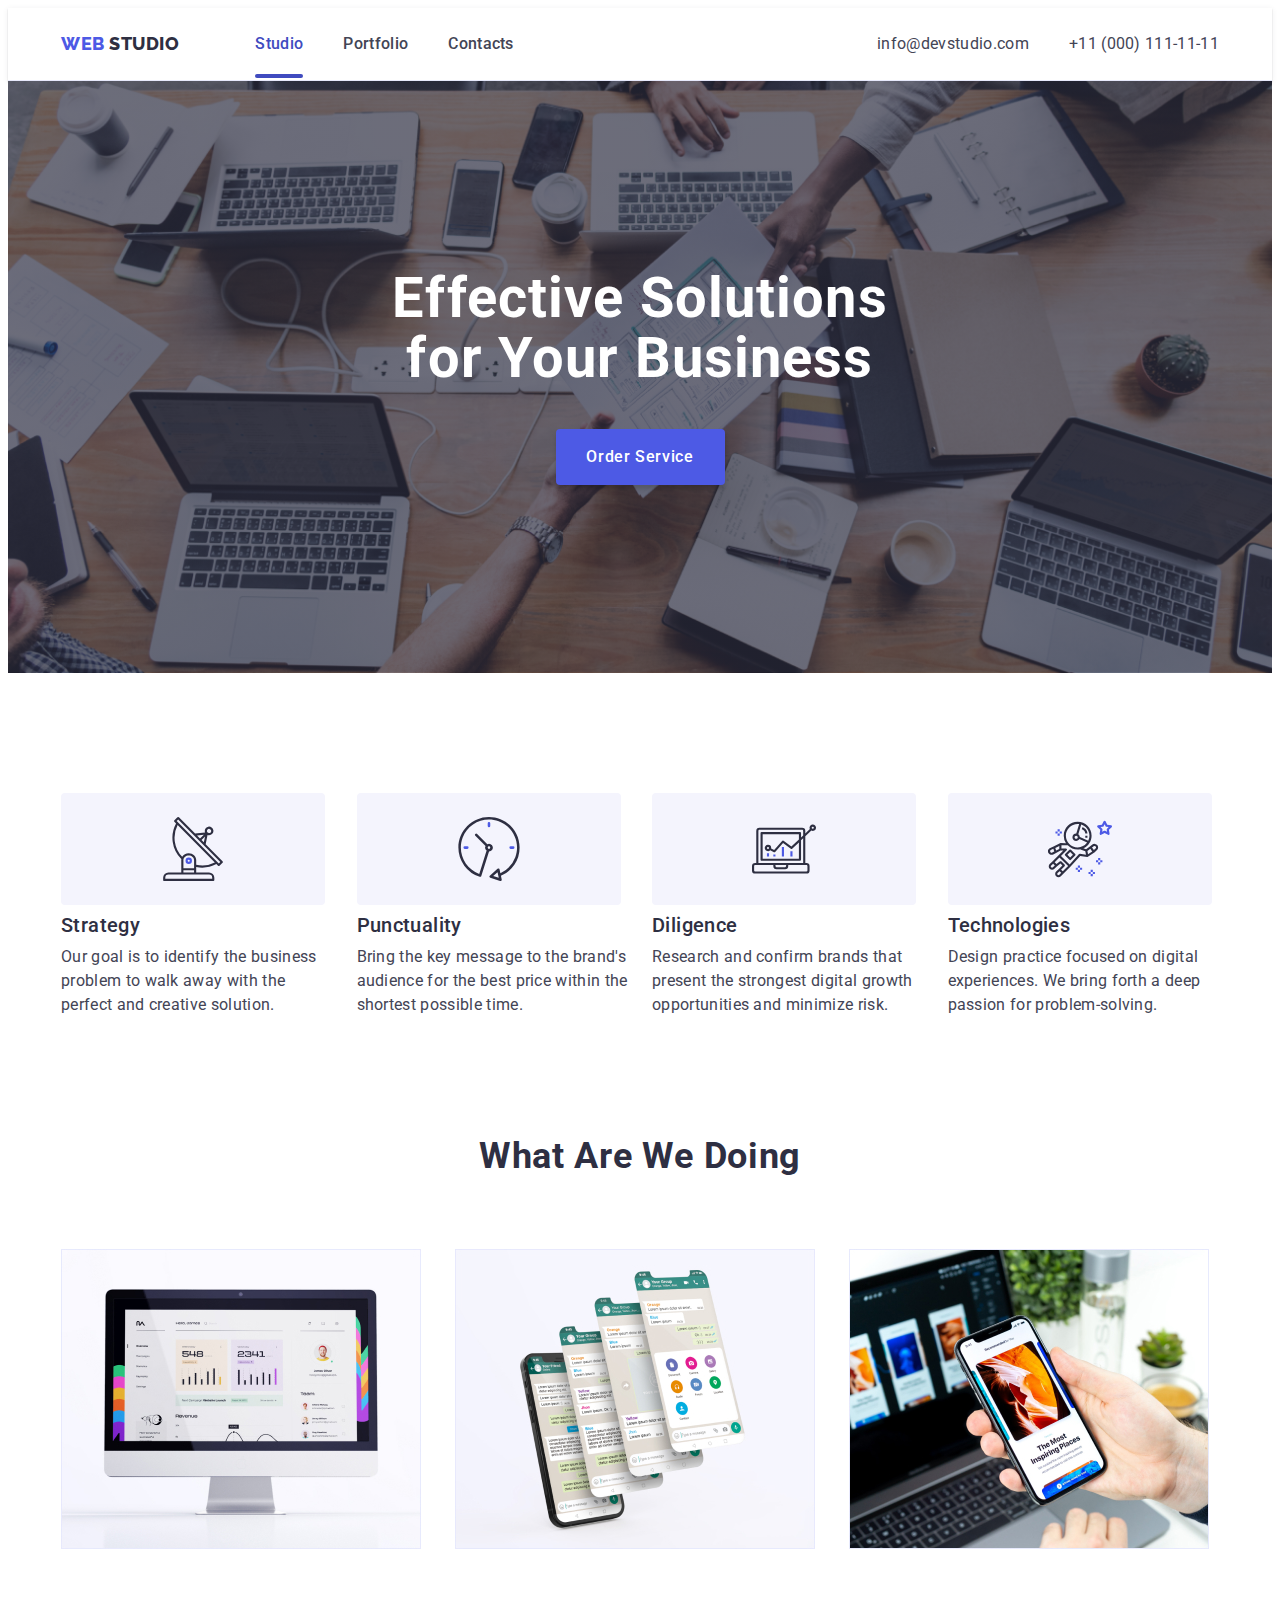
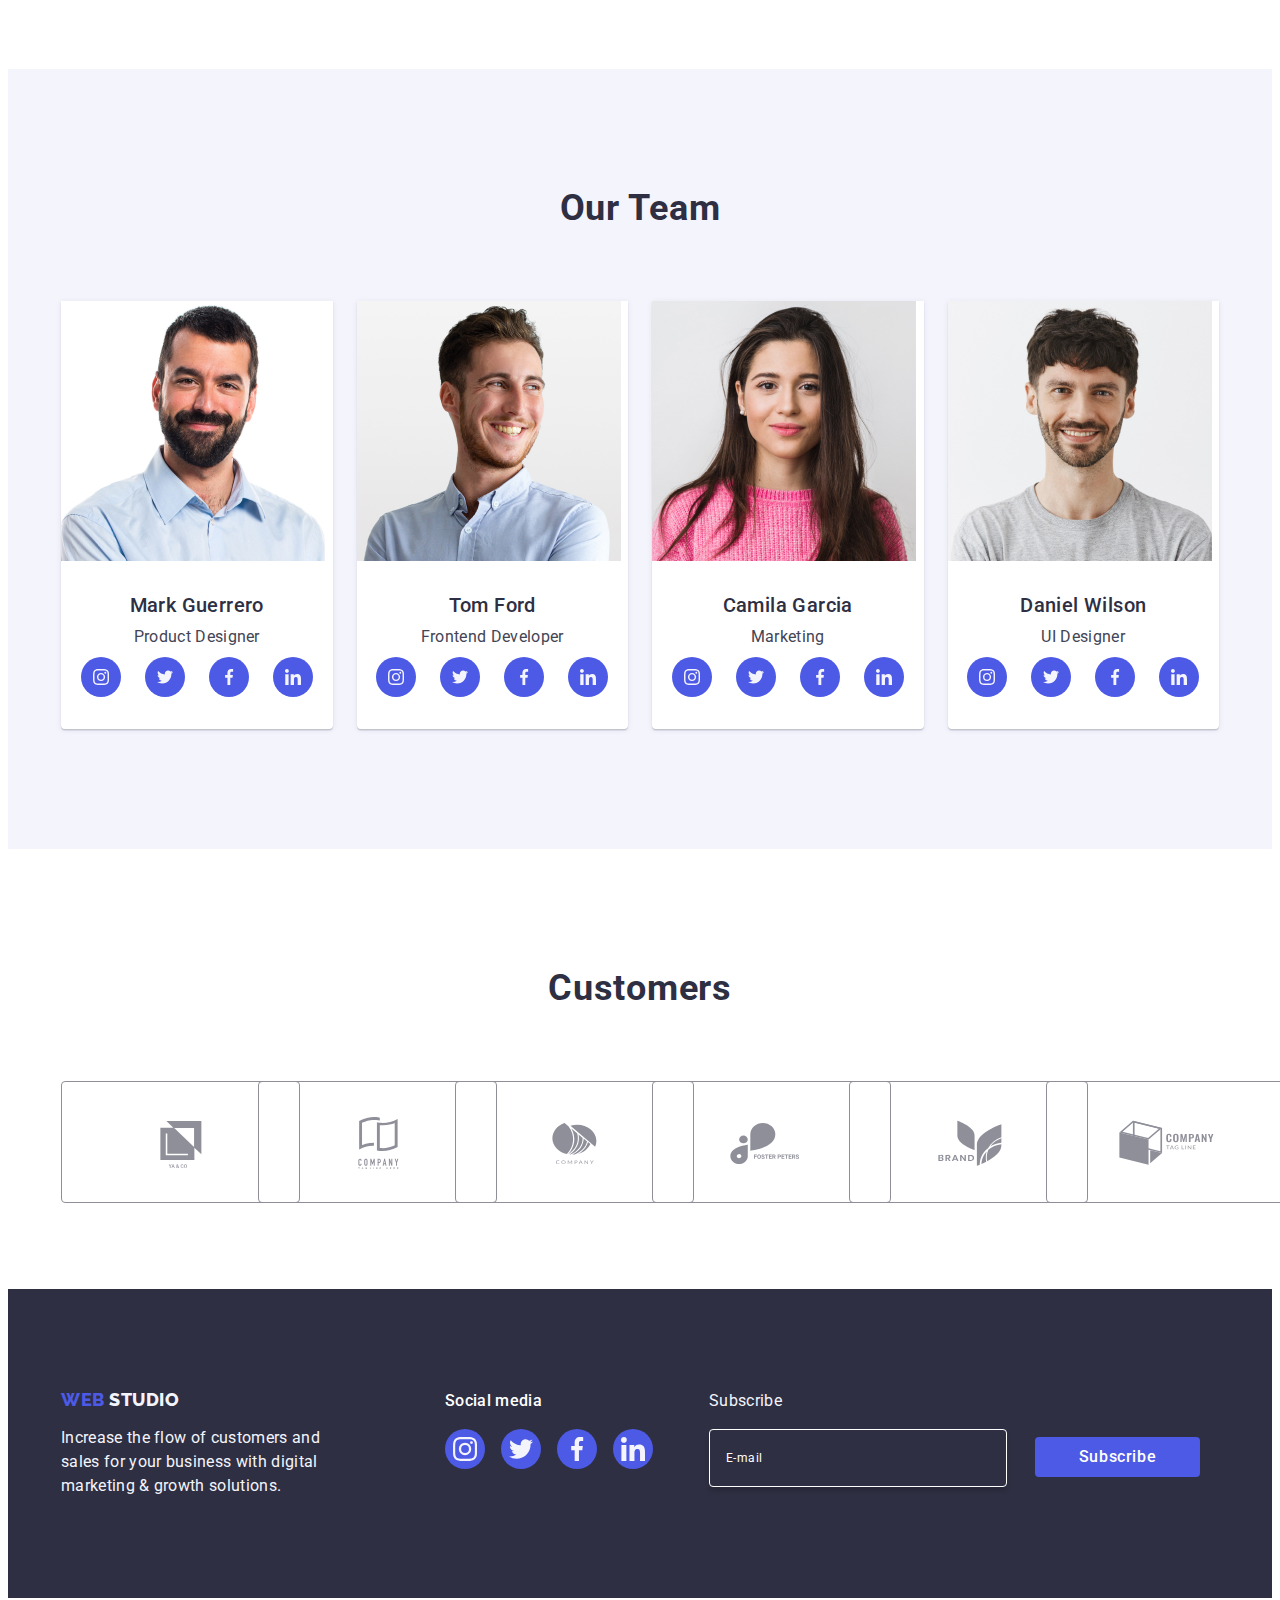
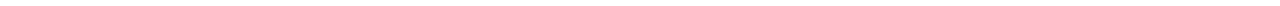
==== commit 6a5568fd: "done" ====
--- a/index.html
+++ b/index.html
@@ -318,6 +318,13 @@
                             </svg></a></li>
                 </ul>
             </div>
+            <div class="footer-sub">
+                <p class="footer-text footer-sub-text">Subscribe</p>
+                <form>
+                    <input type="email" placeholder="E-mail" class="sub-email">
+                    <button type="submit" class="btn sub-button">Subscribe</button>
+                </form>
+            </div>
         </div>
     </footer>
 
@@ -328,6 +335,53 @@
                     <use href="./images/icons.svg#icon-close"></use>
                 </svg>
             </button>
+            <p class="modal-title">Leave your contacts and we will call you back</p>
+            <form class="modal-form">
+                <div class="modal-field">
+                    <label for="user-name" class="input-label ">Name</label>
+                    <div class="input-wrap">
+                        <input type="text" name="" id="user-name" class="modal-input input-contact">
+                        <svg class="modal-icon" width="18" height="18">
+                            <use href="./images/icons.svg#icon-person"></use>
+                        </svg>
+                    </div>
+                </div>
+                <div class="modal-field">
+                    <label for="user-tel" class="input-label ">Phone</label>
+                    <div class="input-wrap">
+                        <input type="tel" name="" id="user-tel" class="modal-input input-contact">
+                        <svg class="modal-icon" width="18" height="18">
+                            <use href="./images/icons.svg#icon-phone"></use>
+                        </svg>
+                    </div>
+                </div>
+                <div class="modal-field">
+                    <label for="user-email" class="input-label ">Email</label>
+                    <div class="input-wrap">
+                        <input type="email" name="" id="user-email" class="modal-input input-contact">
+                        <svg class="modal-icon" width="18" height="18">
+                            <use href="./images/icons.svg#icon-email"></use>
+                        </svg>
+                    </div>
+                </div>
+                <div class="modal-field">
+                    <label for="user-comment" class="input-label">Comment</label>
+                    <textarea name="" id="user-comment" placeholder="Text input"
+                        class="modal-input input-comment"></textarea>
+                </div>
+                <div class=" modal-check">
+                    <input type="checkbox" name="" id="privacy-check" class="modal-check input-contact hidden-text">
+                    <label for="privacy-check" class="input-label check-text">
+                        <span>
+                            <svg class="check-icon" width="10" height="8">
+                                <use href="./images/icons.svg#icon-check"></use>
+                            </svg>
+                        </span>
+                        I accept the terms and conditions of the &nbsp; <a href="#" class="link privacy-link"> Privacy
+                            Policy</a></label>
+                </div>
+                <button type="submit" class="top-button button">Send</button>
+            </form>
         </div>
     </div>
 
--- a/css/styles.css
+++ b/css/styles.css
@@ -685,4 +685,164 @@
     visibility: hidden;
     opacity: 0;
     pointer-events: none;
+}
+
+.modal-title {
+    color: #2E2F42;
+    text-align: center;
+    font-size: 16px;
+    font-family: Roboto;
+    font-weight: 500;
+    line-height: 1.5;
+    letter-spacing: 0.32px;
+    margin-top: 48px;
+    margin-bottom: 16px;
+}
+
+.modal-form {}
+
+.modal-field {
+    margin-bottom: 8px;
+}
+
+.input-label {
+    color: #8E8F99;
+    font-size: 12px;
+    font-family: Roboto;
+    line-height: 1.17;
+    letter-spacing: 0.48px;
+    margin-bottom: 4px;
+}
+
+.input-wrap {
+    position: relative;
+}
+
+.modal-input {
+    width: 100%;
+    height: 40px;
+    border-radius: 4px;
+    border: 1px solid rgba(46, 47, 66, 0.40);
+    resize: none;
+    outline: transparent;
+}
+
+.modal-input:focus {
+    border-color: #4D5AE5;
+}
+
+.modal-input:focus+.modal-icon {
+    fill: #4D5AE5;
+}
+
+.modal-input::placeholder {
+    color: rgba(46, 47, 66, 0.40);
+    font-size: 12px;
+    font-family: Roboto;
+    line-height: 1.17;
+    letter-spacing: 0.48px;
+}
+
+
+.modal-icon {
+    position: absolute;
+    left: 16px;
+    top: 50%;
+    transform: translateY(-50%);
+}
+
+.modal-check {
+    margin-bottom: 16px;
+}
+
+.input-comment {
+    padding: 8px 16px;
+    min-height: 120px;
+}
+
+
+.input-contact {
+    padding-left: 36px;
+}
+
+.input-check {}
+
+.check-text {
+    display: flex;
+    align-items: center;
+}
+
+.check-text span {
+    width: 16px;
+    height: 16px;
+    border-radius: 2px;
+    border: 1px solid rgba(46, 47, 66, 0.40);
+    margin-right: 8px;
+    display: flex;
+    align-items: center;
+    justify-content: center;
+    fill: transparent;
+    transition: background 250ms cubic-bezier(0.4, 0, 0.2, 1);
+}
+
+.modal-check:checked+.check-text span {
+    border: 1px solid #404BBF;
+    background: #404BBF;
+    fill: #F4F4FD;
+}
+
+.privacy-link {
+    text-decoration-line: underline;
+}
+
+
+
+.footer-sub-text {
+    margin-bottom: 16px;
+}
+
+.sub-email {
+    width: 264px;
+    height: 40px;
+    border-radius: 4px;
+    border: 1px solid #FFf;
+    box-shadow: 0px 4px 4px 0px rgba(0, 0, 0, 0.15);
+    background-color: transparent;
+    margin-right: 24px;
+    padding: 8px 16px;
+}
+
+.sub-email::placeholder {
+    color: #FFF;
+    font-size: 12px;
+    font-family: Roboto;
+    line-height: 2;
+    letter-spacing: 0.48px;
+}
+
+.sub-button {
+    width: 165px;
+    height: 40px;
+    padding: 8px 24px;
+    border-radius: 4px;
+    border: none;
+    background: #4D5AE5;
+    color: #FFFFFF;
+    font-size: 16px;
+    font-family: Roboto;
+    font-weight: 500;
+    line-height: 24px;
+    letter-spacing: 0.64px;
+    position: relative;
+}
+
+.sub-button::after {
+    content: '';
+    position: absolute;
+    right: 24px;
+    background-image: url(../images/telegram.svg);
+    width: 24px;
+    height: 24px;
+    color: #FFFFFF;
+    margin-right: 16px;
 }